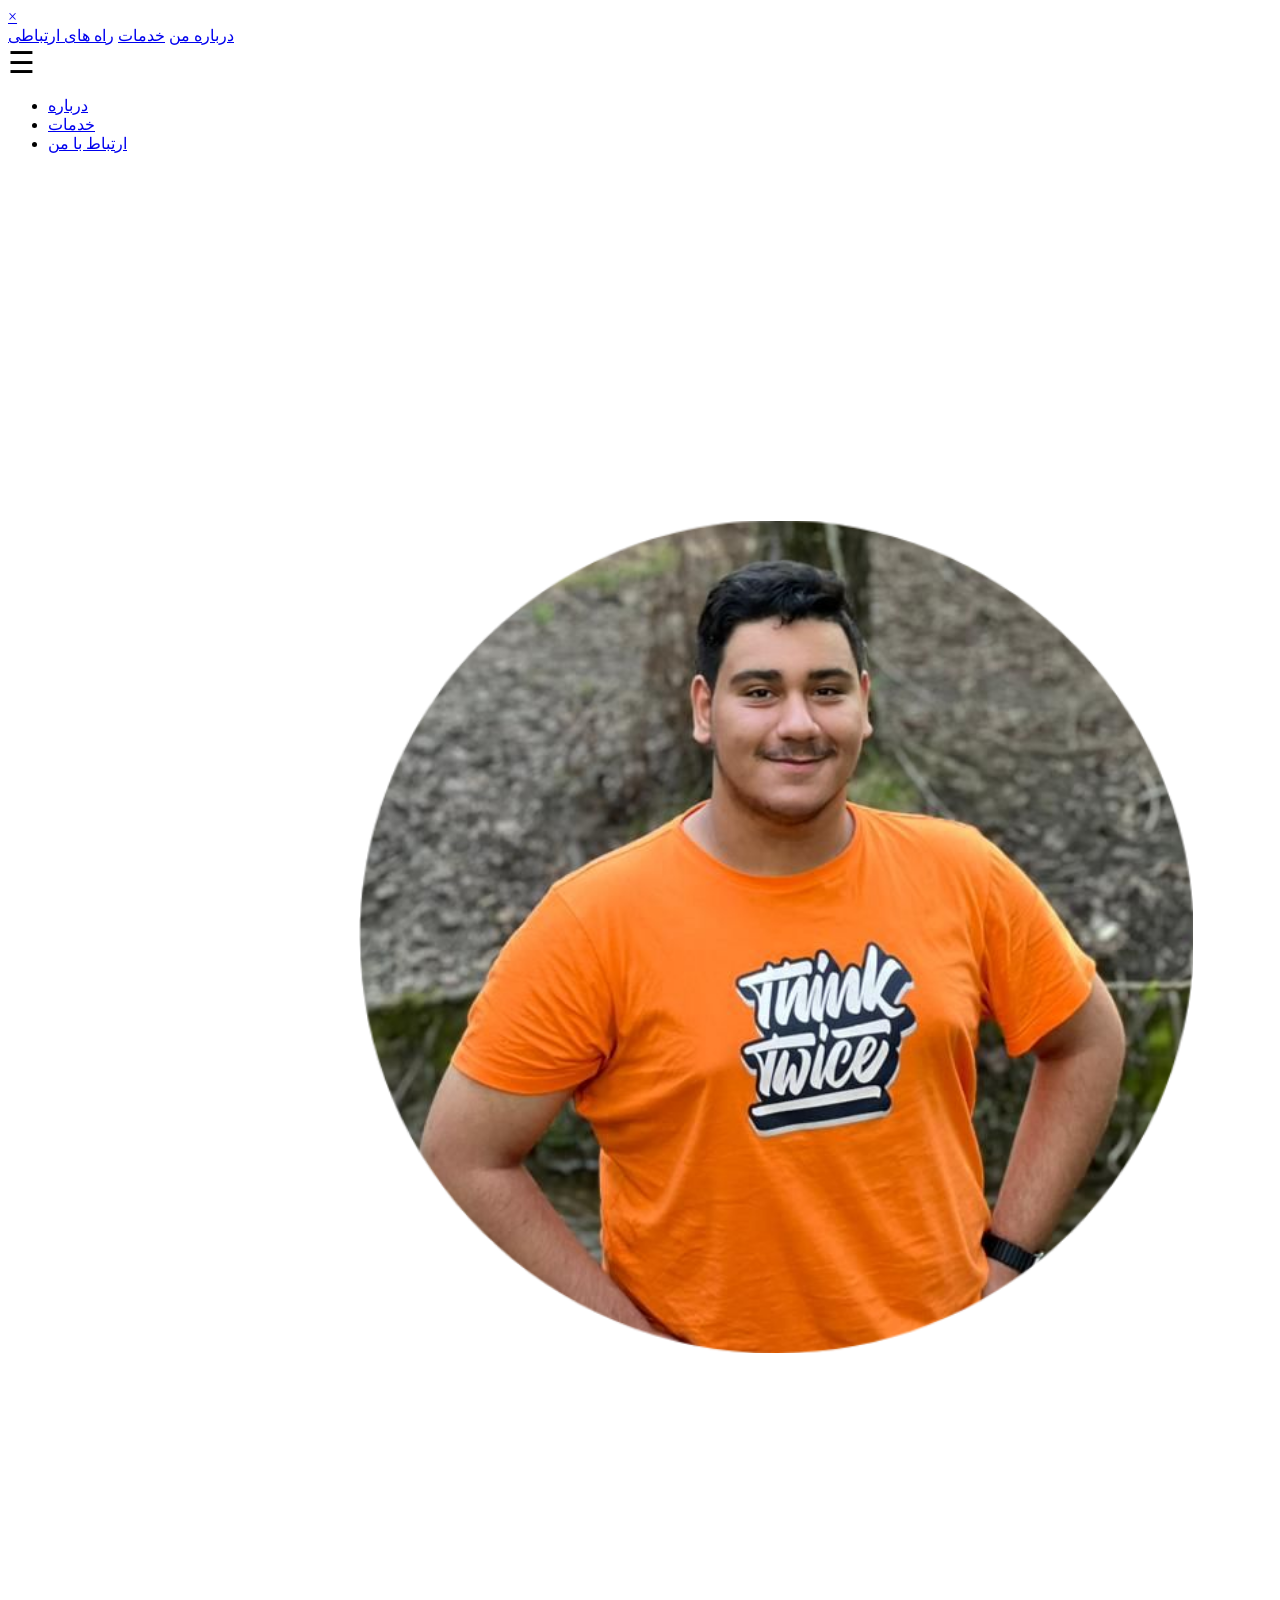
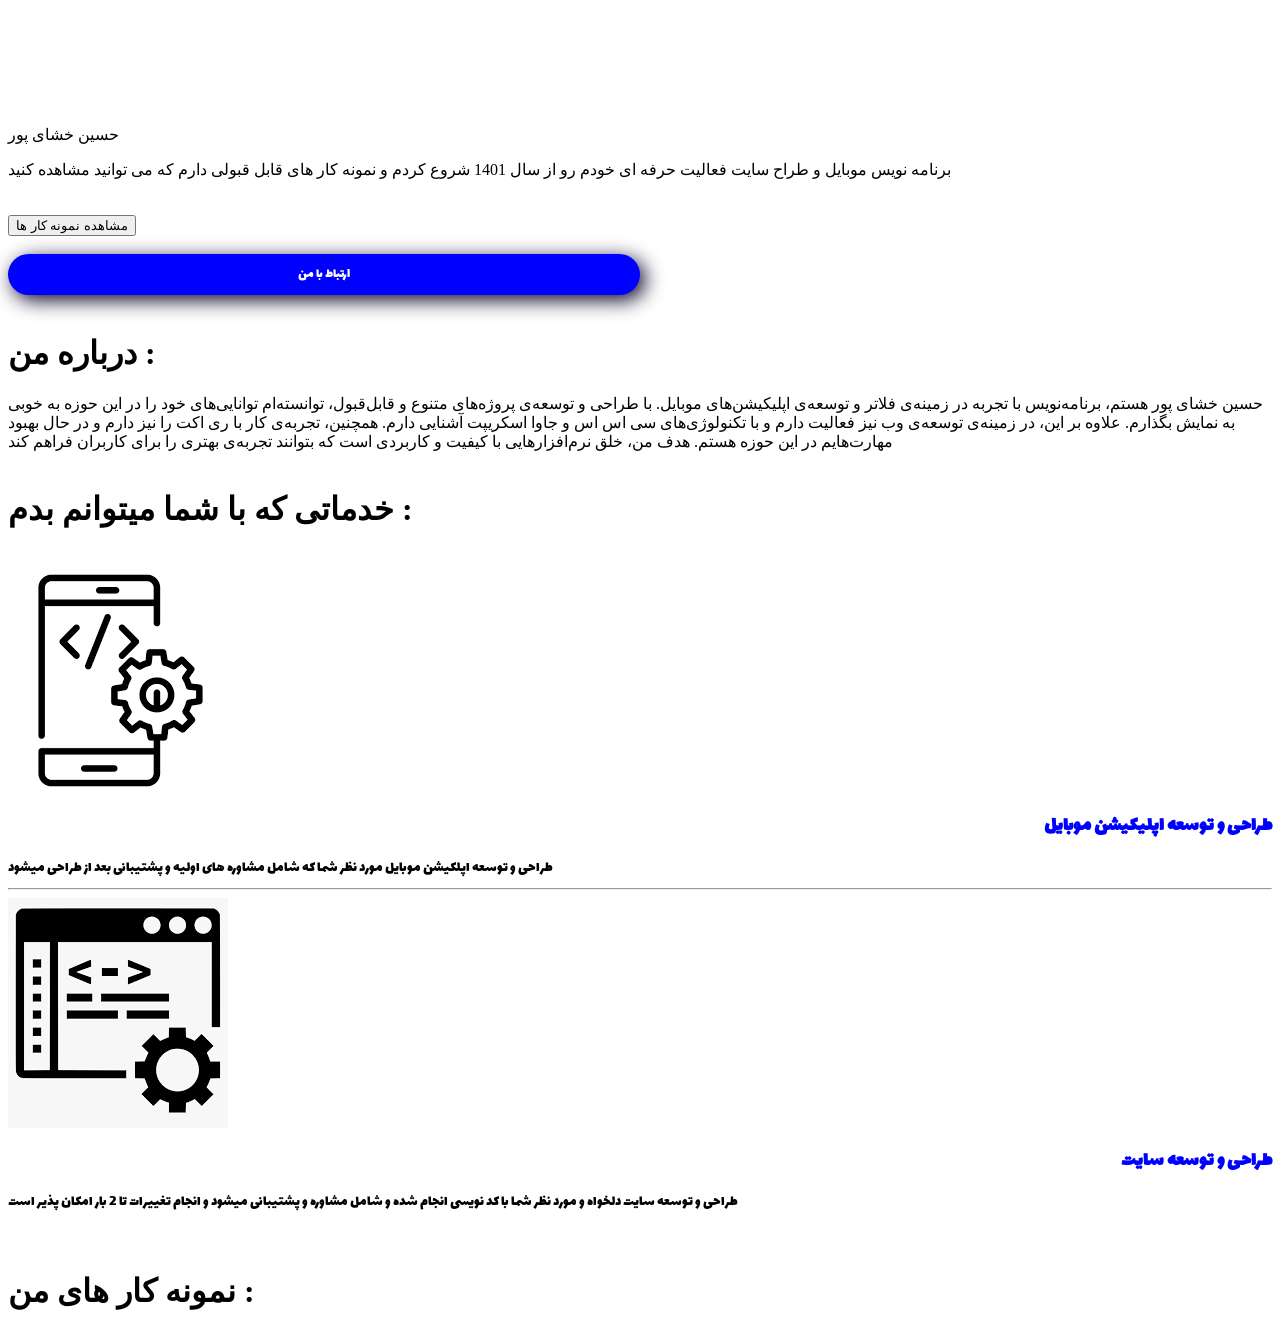
==== index.html @ e299db0a "Add files via upload" ====
<!DOCTYPE html>
<html lang="en">
  <head>
    <meta charset="UTF-8" />
    <link rel="shortcut icon" href="hhh.png" type="image/x-icon" />
    <link rel="stylesheet" href="style.css" />
    <meta name="viewport" content="width=device-width, initial-scale=1.0" />
    <!-- <meta http-equiv="X-UA-Compatible" content="IE=7"> -->
    <title>HosseinKhashaypour</title>
  </head>

  <body>
    <header>
      <section id="top">
        <div id="myNav" class="overlay">
          <a href="javascript:void(0)" class="closebtn" onclick="closeNav()"
            >&times;</a
          >
          <div class="overlay-content">
            <a href="#">درباره من</a>
            <a href="#">خدمات</a>
            <a href="#">راه های ارتباطی</a>
          </div>
        </div>
        <span
          style="font-size: 30px; cursor: pointer"
          onclick="openNav()"
          class="menu"
          >&#9776;
        </span>
        <!-- <div id="theme">
                <img src="light-mode.png" alt="light-mode" class="light-icon">
            </div> -->
        <div id="menu-res">
          <nav>
            <ul>
              <li><a href="index.html" class="about">درباره</a></li>
              <li><a href="services.html">خدمات</a></li>
              <li>
                <a
                  href="contact.html
                            "
                  >ارتباط با من</a
                >
              </li>
              <!-- <li><a href="#"></a></li> -->
            </ul>
          </nav>
        </div>
      </section>

      <section id="bottom">
        <div id="MySelf">
          <img src="hkh.png" alt="hkh" class="hkh" title="حسین خشای پور" />
        </div>
      </section>
      <main>
        <div id="content-container">
          <div class="content">
            <p>حسین خشای پور</p>
            <p1>برنامه نویس موبایل و طراح سایت</p1>
            <p2>فعالیت حرفه ای خودم رو از سال 1401 شروع کردم</p2>
            <p2>و نمونه کار های قابل قبولی دارم که می توانید مشاهده کنید</p2>
          </div>
        </div>
        <br />
        <br />
        <div id="resume">
          <button class="resume" style="text-align: center">
            مشاهده نمونه کار ها
          </button>
        </div>
        <br />
        <div id="contact">
          <button class="button" style="text-align: center">
            ارتباط با من
          </button>
        </div>
        <br />
        <div id="aboutme">
          <h1>درباره من :</h1>
          <p1>
            حسین خشای پور هستم، برنامه‌نویس با تجربه در زمینه‌ی فلاتر و توسعه‌ی
            اپلیکیشن‌های موبایل. با طراحی و توسعه‌ی پروژه‌های متنوع و قابل‌قبول،
            توانسته‌ام توانایی‌های خود را در این حوزه به خوبی به نمایش بگذارم.
            علاوه بر این، در زمینه‌ی توسعه‌ی وب نیز فعالیت دارم و با
            تکنولوژی‌های سی اس اس و جاوا اسکریپت آشنایی دارم. همچنین، تجربه‌ی
            کار با ری اکت را نیز دارم و در حال بهبود مهارت‌هایم در این حوزه
            هستم. هدف من، خلق نرم‌افزارهایی با کیفیت و کاربردی است که بتوانند
            تجربه‌ی بهتری را برای کاربران فراهم کند
          </p1>
        </div>
        <br />
        <div id="give-services">
          <h1>خدماتی که با شما میتوانم بدم :</h1>
        </div>
        <br />
        <div id="services-container">
          <img
            src="assets/images/app.png"
            alt="app develpment"
            class="service-image"
          />
          <h1 class="services-title">طراحی و توسعه اپلیکیشن موبایل</h1>
          <p1 class="services-deatail"
            >طراحی و توسعه اپلکیشن موبایل مورد نظر شما که شامل مشاوره های اولیه
            و پشتیبانی بعد از طراحی میشود</p1
          >
        </div>
        <hr />
        <div id="services-container">
          <img
            src="assets/images/site.png"
            alt="app develpment"
            class="service-image"
          />
          <h1 class="services-title">طراحی و توسعه سایت</h1>
          <p1 class="services-deatail">
            طراحی و توسعه سایت دلخواه و مورد نظر شما با کد نویسی انجام شده و
            شامل مشاوره و پشتیبانی میشود و انجام تغییرات تا 2 بار امکان پذیر است
          </p1>
        </div>
        <br />
        <br />
        <div id="samples-container">
            <h1>نمونه کار های من :</h1>
        </div>
      </main>
    </header>
    <script src="script.js"></script>
  </body>
</html>
---- style.css ----
:root {
  --fontirs: irs;
  --fontbahman: bahman;
  --fontlale: lale;
  --fontaviny: aviny;
  --color1: #04aa6d;
  --color2: #6528e0;
  --color3: rgb(7 112 112);
  --color4: rgb(23, 240, 23);
  --color5: #0c0025;
  --color6: rgb(1, 1, 54);
  --color7: #171615;
  --color8: #1d1615;
  --color9: #20211a;
  --color10: #141514;
  --color11: #0f0616;
  --color12: #292827;
  --bg-light: #eee;
  --bg-dark: #444;
  --bg-dark-2: #151515;
  --primaryColor : rgb(255, 255, 255);
  --primary2Color : blue;
}

* {
  box-sizing: border-box;
}
@font-face {
  font-family: irs;
  src: url(IRANSansWeb_Bold.ttf);
}

@font-face {
  font-family: lale;
  src: url(Lalezar-Regular.ttf);
}

@font-face {
  font-family: bahman;
  src: url(Bahman\ 1.ttf);
}

@font-face {
  font-family: aviny;
  src: url(aviny.ttf);
}
* {
  box-sizing: border-box;
  /* user-select: none; */
}
body {
  overflow-x: hidden;
  background-color: var(--primaryColor);
  /* background-color: red; */
  /* transition: background-color 1s; */
}

@keyframes anim {
  0%,
  100% {
    transform: translateY(5px);
  }
  50% {
    transform: translateY(-65px);
  }
}

@keyframes anim2 {
  0%,
  100% {
    transform: rotate(-10deg);
  }
  50% {
    transform: rotate(10deg);
  }
}

/* responsive for mobile */
@media (min-width: 300px) and (max-width : 480px) {
  .overlay {
    height: 100%;
    width: 0;
    position: fixed;
    z-index: 1;
    top: 0;
    left: 0;
    background-color: rgb(0,0,0);
    background-color: rgba(0,0,0, 0.9);
    overflow-x: hidden;
    transition: 0.5s;
  }
  
  .overlay-content {
    position: relative;
    top: 25%;
    width: 100%;
    text-align: center;
    margin-top: 30px;
    font-family: var(--fontirs);
  }
  
  .overlay a {
    padding: 8px;
    text-decoration: none;
    font-size: 36px;
    color: #818181;
    display: block;
    transition: 0.3s;
  }
  
  .overlay a:hover, .overlay a:focus {
    color: #f1f1f1;
  }
  
  .overlay .closebtn {
    position: absolute;
    top: 20px;
    right: 45px;
    font-size: 60px;
  }
  
  @media screen and (max-height: 450px) {
    .overlay a {font-size: 20px}
    .overlay .closebtn {
    font-size: 40px;
    top: 15px;
    right: 35px;
    }
  }
  .menu , span{
    width: fit-content;
    color: white;
    background-color: blue;
    padding: 10px;
    border-radius: 10px;
    display: flex;
    justify-content: flex-end;
    align-items: flex-end;
  }


  /* responsive menu for laptop */
  #menu-res{
    display: none;
  }
  #theme {
    display: flex;
    justify-content: flex-end;
    align-items: flex-start;
  }
  #theme img {
    width: 11%;
    margin-top: -12%;
    margin-right: 2%;
  }
  #MySelf {
    display: flex;
    justify-content: center;
    align-items: center;
  }
  .hkh {
    width: 350px;
    border-radius: 50%;
    margin-top: -5%;
    animation: imgMovments 5s linear forwards infinite;
    /* outline: 1px solid white; */
    /* outline-width: fit-content; */
  }
  #content-container {
    display: flex;
    justify-content: center;
    align-items: center;
    flex-direction: column;
    margin-top: -30%;
    color: black;
  }
  .content {
    display: flex;
    justify-content: center;
    align-items: center;
    flex-direction: column;
    color: black;
    font-family: var(--fontaviny);
    font-size: 30px;
  }
  .content > p1 {
    text-align: center;
    font-size: 28px;
    /* margin-top: -10%; */
    color: black;
    /* margin: 5%; */
  }
  .content > p2 {
    text-align: center;
    font-size: 23px;
    font-family: var(--fontaviny);
    color: white;
    color: black;
    
  }
  #resume {
    display: flex;
    justify-content: center;
    align-items: center;
  }
  .resume {
    border: none;
    outline: none;
    width: 50%;
    padding: 10px 20px;
    border-radius: 295px;
    font-family: var(--fontlale);
    background-color: var(--color5);
    color: white;
    box-shadow: 5px 5px 20px #0c0025;
    transition: background-color 1s;
  }
  .resume:active {
    opacity: 0.5;
  }
  #socials {
    display: flex;
    justify-content: center;
    align-items: center;
    flex-direction: row;
    margin: 0 30%;
    /* border: 2px solid white; */
    /* border-radius: 50%; */
    /* width: 50%; */
  }
  /* #socials a{
    margin : 0 50px;
  } */
  #socials a > img {
    border: 1px solid white;
    border-radius: 50%;
    padding: 10px;
    width: 30%;
    text-align: center;
    /* margin : 0 1px; */
    /* margin-left: 23%; */
    margin: 0 10px;
  }
  #socials a > img:active {
    background-color: white;
  }
  #contact{
    display: flex;
    justify-content: center;
    align-items: center;
  }
  #aboutme{
    display: flex;
    justify-content: flex-end;
    align-items: flex-end;
    flex-direction: column;
  }
  #aboutme>h1{
    direction: rtl;
    font-size: 25px;
    font-family: var(--fontlale);
  }
  #aboutme > p1{
    direction: rtl;
    text-align: right;
    font-family: var(--fontirs);
  }
  #give-services{
    direction: rtl;
  }
  #give-services > h1{
    font-size: 25px;
    font-family: var(--fontlale);
  }
  #services-container{
    display: flex;
    justify-content: flex-end;
    align-items: flex-end;
    flex-direction: column;
    width: 100%;
  }
  .service-image{
    width: 20%;
  }
  #samples-container{
    display: flex;
    justify-content: center;
    align-items: center;
    width: 100%;
    direction: rtl;
  }
  #samples-container > h1{
    font-family: var(--fontlale);
    font-size: 25px;
  }
}

/* @media (min-width: 401px) {
  span {
    display: none;
  }
  body {
    display: flex;
    justify-content: center;
    align-items: center;
    height: 100vh;
  }
  #theme {
    width: 30%;
  }
  #content-container{
    display: flex;
    justify-content: center;
    align-items: center;
  }
  #content-container > .content {
    display: flex;
    justify-content: center;
    align-items: center;
    margin-top: 1%;
    margin-right: 30%;
  }
  #resume {
    display: flex;
    justify-content: center;
    align-items: center;
    margin-left: -1%;
    margin-right: 20%;
  }
  #resume > button:hover {
    opacity: 0.5;
  }
  #resume > button:active {
    transform: scale(1.1);
  }
  #resume > button {
    width: 30%;
    cursor: pointer;
    /* margin-top: 15%; */

  /* #socials {
    display: flex;
    justify-content: center;
    align-items: center;
    flex-direction: row;
    margin: 0 30%;
    margin-top: -20%;
  }
  #socials a > img {
    width: 20%;
    margin-top: 50%;
    margin-left: -5%;
    margin-right: 20%;

  }
  #socials a > img:hover {
    background-color: gray;
  }
  #theme {
    display: flex;
    justify-content: flex-start;
    align-items: flex-start;
    /* margin-top: ; */

@keyframes imgMovments{
  from{
    transform: translateX(0);
  }
  50%{
    transform: translateX(5px);
  }
  100%{
    transform: translateX(0);
  }
}


.button{
  border: none;
  outline: none;
  width: 50%;
  padding: 10px 20px;
  border-radius: 295px;
  font-family: var(--fontlale);
  background-color: var(--primary2Color);
  color: white;
  box-shadow: 5px 5px 20px #0c0025;
  transition: background-color 1s;
}

.services-title{
  text-align: right;
  font-family: var(--fontlale);
  font-size: 20px;
  color: var(--primary2Color);
}
.services-deatail{
 font-family: var(--fontlale);
 text-align: right;
 font-size: 15px;
}
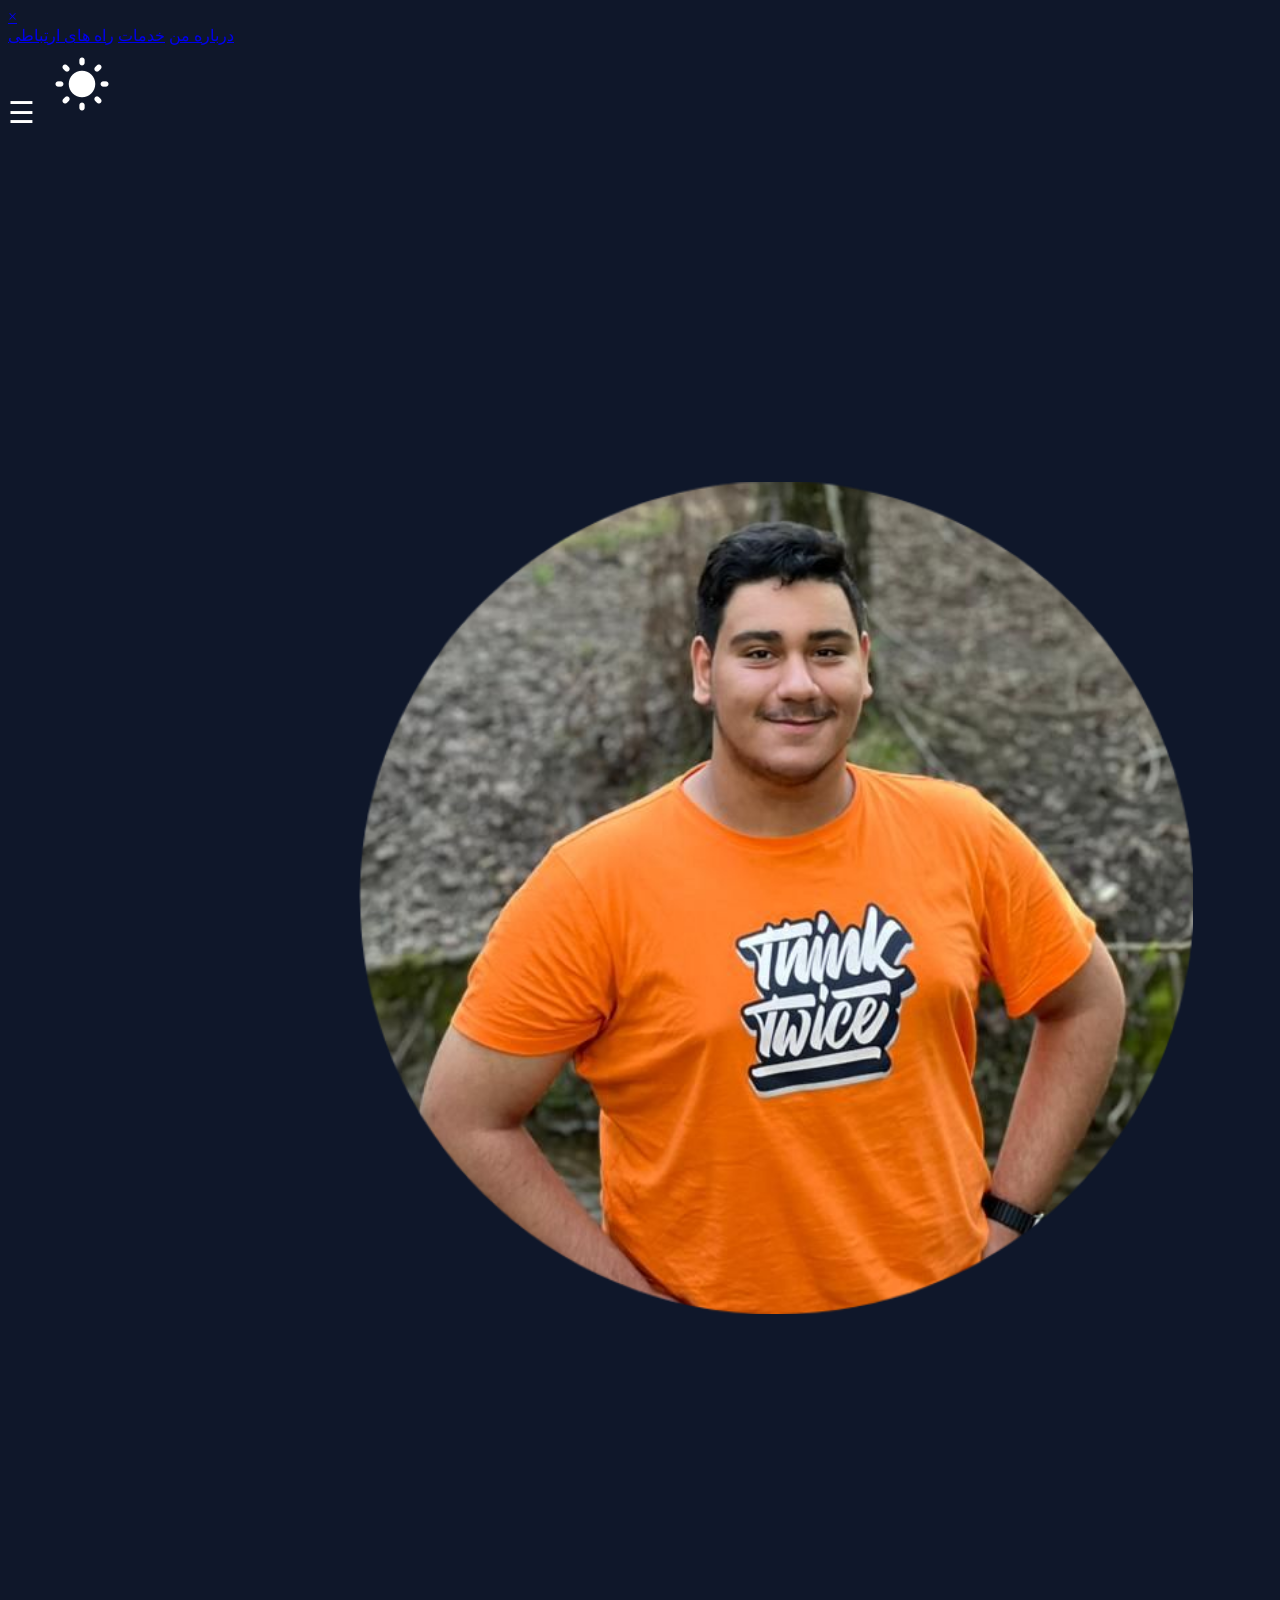
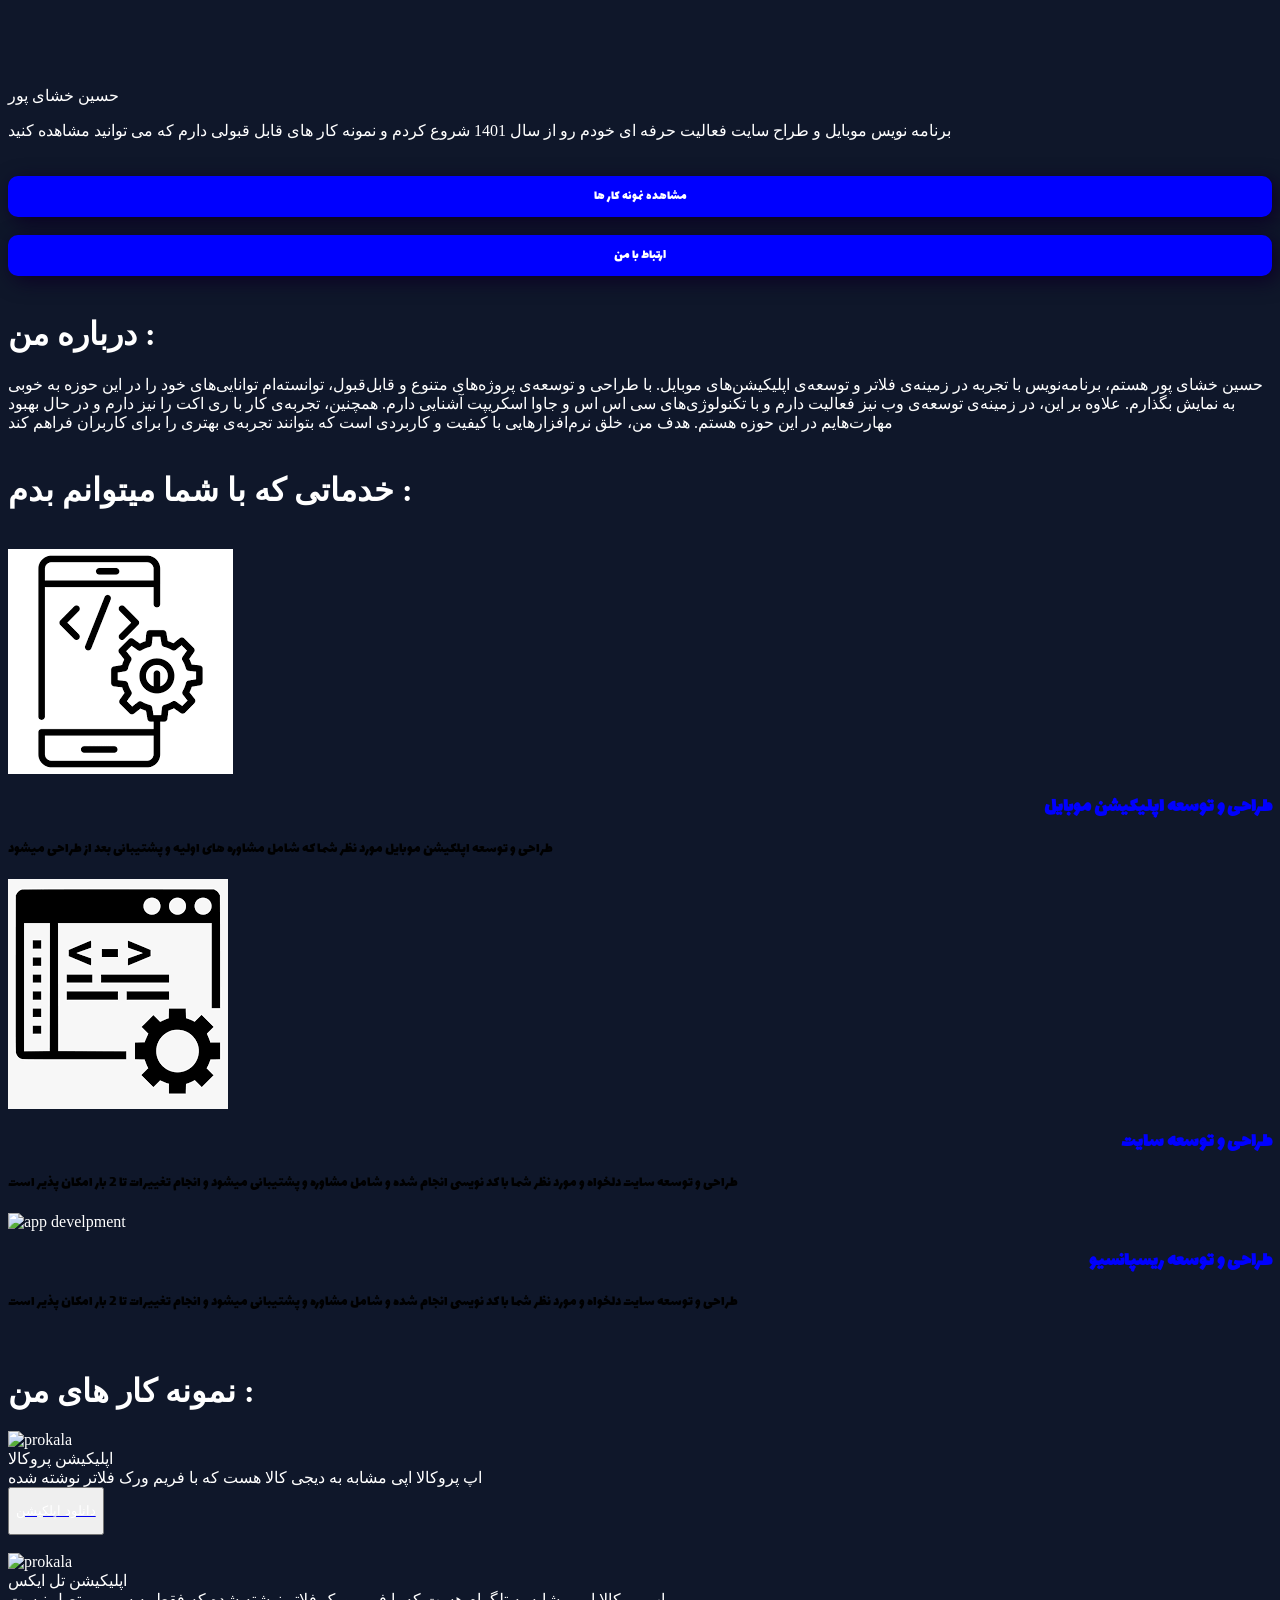
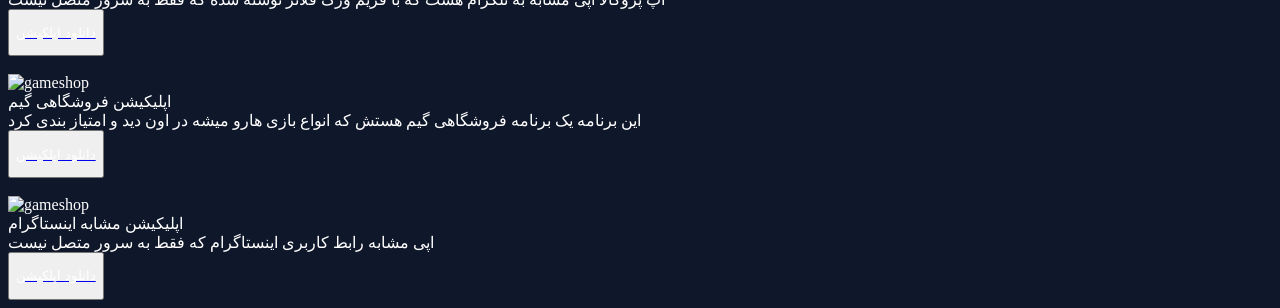
==== commit e3f0b05e: "Add files via upload" ====
--- a/index.html
+++ b/index.html
@@ -4,6 +4,7 @@
     <meta charset="UTF-8" />
     <link rel="shortcut icon" href="hhh.png" type="image/x-icon" />
     <link rel="stylesheet" href="style.css" />
+    <!-- <link id="theme-stylesheet" rel="stylesheet" href="light-theme.css"> -->
     <meta name="viewport" content="width=device-width, initial-scale=1.0" />
     <!-- <meta http-equiv="X-UA-Compatible" content="IE=7"> -->
     <title>HosseinKhashaypour</title>
@@ -17,36 +18,24 @@
             >&times;</a
           >
           <div class="overlay-content">
-            <a href="#">درباره من</a>
-            <a href="#">خدمات</a>
+            <a href="#aboutme" onclick="closeNav()">درباره من</a>
+            <a href="#give-services" onclick="closeNav()">خدمات</a>
             <a href="#">راه های ارتباطی</a>
           </div>
         </div>
-        <span
-          style="font-size: 30px; cursor: pointer"
-          onclick="openNav()"
-          class="menu"
-          >&#9776;
-        </span>
+<div class="topSection-options">
+  <span
+  style="font-size: 30px; cursor: pointer"
+  onclick="openNav()"
+  class="menu"
+  >&#9776;
+</span>
+<img src="dark-mode.png" alt="dark-mode" class="dark-icon" id="toggle-theme" />
+</div>
         <!-- <div id="theme">
                 <img src="light-mode.png" alt="light-mode" class="light-icon">
             </div> -->
-        <div id="menu-res">
-          <nav>
-            <ul>
-              <li><a href="index.html" class="about">درباره</a></li>
-              <li><a href="services.html">خدمات</a></li>
-              <li>
-                <a
-                  href="contact.html
-                            "
-                  >ارتباط با من</a
-                >
-              </li>
-              <!-- <li><a href="#"></a></li> -->
-            </ul>
-          </nav>
-        </div>
+      
       </section>
 
       <section id="bottom">
@@ -66,7 +55,7 @@
         <br />
         <br />
         <div id="resume">
-          <button class="resume" style="text-align: center">
+          <button class="resume button" style="text-align: center" id="resumeButton">
             مشاهده نمونه کار ها
           </button>
         </div>
@@ -107,7 +96,7 @@
             و پشتیبانی بعد از طراحی میشود</p1
           >
         </div>
-        <hr />
+        <br>
         <div id="services-container">
           <img
             src="assets/images/site.png"
@@ -120,11 +109,67 @@
             شامل مشاوره و پشتیبانی میشود و انجام تغییرات تا 2 بار امکان پذیر است
           </p1>
         </div>
+        <br>
+        <div id="services-container">
+          <img
+            src="assets/images/responsive.png"
+            alt="app develpment"
+            class="service-image"
+          />
+          <h1 class="services-title">طراحی و توسعه ریسپانسیو</h1>
+          <p1 class="services-deatail">
+            طراحی و توسعه سایت دلخواه و مورد نظر شما با کد نویسی انجام شده و
+            شامل مشاوره و پشتیبانی میشود و انجام تغییرات تا 2 بار امکان پذیر است
+          </p1>
+        </div>
         <br />
         <br />
         <div id="samples-container">
             <h1>نمونه کار های من :</h1>
         </div>
+        <div id="samples">
+        <img src="assets/images/prokalaimg.jpg" alt="prokala" class="sampleImagesSize">
+        <br>
+          <p1> اپلیکیشن پروکالا</p1>
+          <br>
+          <p1 class="desc">اپ پروکالا اپی مشابه به دیجی کالا هست که با فریم ورک فلاتر نوشته شده</p1>
+          <br>
+          <button class="downloadBtn"><a href="assets/prokalaapk/app-release.apk" download="app-release.apk"><p>دانلود اپلکیشن</p>
+          </a></button>
+        </div>
+        <br>
+        <div id="samples">
+          <img src="assets/images/prokalaimg.jpg" alt="prokala" class="sampleImagesSize">
+          <br>
+            <p1> اپلیکیشن تل ایکس</p1>
+            <br>
+            <p1 class="desc">اپ پروکالا اپی مشابه به تلگرام هست که با فریم ورک فلاتر نوشته شده که فقط به سرور متصل نیست</p1>
+            <br>
+            <button class="downloadBtn"><a href="assets/apk/app-release.apk" download="app-release.apk"><p>دانلود اپلکیشن</p>
+            </a></button>
+          </div>
+          <br>
+          <div id="samples">
+            <img src="assets/images/gamesellerimg.png" alt="gameshop" class="sampleImagesSize">
+            <br>
+              <p1> اپلیکیشن فروشگاهی گیم</p1>
+              <br>
+              <p1 class="desc">این برنامه یک برنامه فروشگاهی گیم هستش که انواع بازی هارو میشه در اون دید و امتیاز بندی کرد</p1>
+              <br>
+              <button class="downloadBtn"><a href="assets/gameshopapk/app-release.apk" download="app-release.apk"><p>دانلود اپلکیشن</p>
+              </a></button>
+            </div>
+            <br>
+            <div id="samples">
+              <img src="assets/images/igimgs.png" alt="gameshop" class="sampleImagesSize">
+              <br>
+                <p1> اپلیکیشن مشابه اینستاگرام </p1>
+                <br>
+                <p1 class="desc">اپی مشابه رابط کاربری اینستاگرام که فقط به سرور متصل نیست</p1>
+                <br>
+                <button class="downloadBtn"><a href="assets/igapk/app-release.apk" download="app-release.apk"><p>دانلود اپلکیشن</p>
+                </a></button>
+              </div>
       </main>
     </header>
     <script src="script.js"></script>
--- a/style.css
+++ b/style.css
@@ -3,6 +3,14 @@
   --fontbahman: bahman;
   --fontlale: lale;
   --fontaviny: aviny;
+  /* backgroundColors : 'rgb(15 23 42)',
+  textColors : 'white',
+  containerTextColors : 'white',
+  containerColors : 'gray', */
+  --background-color : ${lightModeColors.backgroundColors}
+  --text-colors : ${lightModeColors.textColors}
+ --container-text-colors : ${lightModeColors.containerTextColors}
+ --container-colors : ${lightModeColors.containerColors}
   --color1: #04aa6d;
   --color2: #6528e0;
   --color3: rgb(7 112 112);
@@ -20,6 +28,7 @@
   --bg-dark-2: #151515;
   --primaryColor : rgb(255, 255, 255);
   --primary2Color : blue;
+  --darkBg : rgb(15 23 42);
 }
 
 * {
@@ -50,8 +59,7 @@
 }
 body {
   overflow-x: hidden;
-  background-color: var(--primaryColor);
-  /* background-color: red; */
+  /* background-color: ; */
   /* transition: background-color 1s; */
 }
 
@@ -65,6 +73,7 @@
   }
 }
 
+
 @keyframes anim2 {
   0%,
   100% {
@@ -76,7 +85,7 @@
 }
 
 /* responsive for mobile */
-@media (min-width: 300px) and (max-width : 480px) {
+@media (min-width: 300px) and (max-width : 500px) {
   .overlay {
     height: 100%;
     width: 0;
@@ -179,7 +188,7 @@
     justify-content: center;
     align-items: center;
     flex-direction: column;
-    color: black;
+    color: var(--text-colors);
     font-family: var(--fontaviny);
     font-size: 30px;
   }
@@ -210,7 +219,7 @@
     padding: 10px 20px;
     border-radius: 295px;
     font-family: var(--fontlale);
-    background-color: var(--color5);
+    background-color: var(--color5) !important;
     color: white;
     box-shadow: 5px 5px 20px #0c0025;
     transition: background-color 1s;
@@ -278,9 +287,14 @@
     align-items: flex-end;
     flex-direction: column;
     width: 100%;
+    background-color: rgb(235, 234, 234);
+    padding: 10px 20px;
+    border-radius: 10px;
   }
   .service-image{
     width: 20%;
+    object-fit: contain;
+    mix-blend-mode: multiply;
   }
   #samples-container{
     display: flex;
@@ -292,75 +306,66 @@
   #samples-container > h1{
     font-family: var(--fontlale);
     font-size: 25px;
-  }
-}
-
-/* @media (min-width: 401px) {
-  span {
-    display: none;
-  }
-  body {
-    display: flex;
-    justify-content: center;
-    align-items: center;
-    height: 100vh;
-  }
-  #theme {
-    width: 30%;
-  }
-  #content-container{
-    display: flex;
-    justify-content: center;
-    align-items: center;
-  }
-  #content-container > .content {
-    display: flex;
-    justify-content: center;
-    align-items: center;
-    margin-top: 1%;
-    margin-right: 30%;
-  }
-  #resume {
-    display: flex;
-    justify-content: center;
-    align-items: center;
-    margin-left: -1%;
-    margin-right: 20%;
-  }
-  #resume > button:hover {
-    opacity: 0.5;
-  }
-  #resume > button:active {
-    transform: scale(1.1);
-  }
-  #resume > button {
-    width: 30%;
-    cursor: pointer;
-    /* margin-top: 15%; */
-
-  /* #socials {
-    display: flex;
-    justify-content: center;
-    align-items: center;
+    
+  }
+  #samples{
+    display: flex;
+    justify-self: center;
+    align-items: center;
+    flex-direction: column;
+    font-family: var(--fontirs);
+    width: 100%;
+    background-color: gray;
+    padding: 10px 20px;
+    color: white;
+    vertical-align: center;
+    border-radius: 10px 20px;
+  }
+  #samples > p1{
+    color: white !important;
+    font-family: var(--fontirs);
+
+  }
+  .desc{
+    text-align: right;
+    font-family: var(--fontlale);
+    font-size: 20px;
+    color: white !important;
+  }
+  .topSection-options{
+    display: flex;
     flex-direction: row;
-    margin: 0 30%;
-    margin-top: -20%;
-  }
-  #socials a > img {
-    width: 20%;
-    margin-top: 50%;
-    margin-left: -5%;
-    margin-right: 20%;
-
-  }
-  #socials a > img:hover {
-    background-color: gray;
-  }
-  #theme {
-    display: flex;
-    justify-content: flex-start;
-    align-items: flex-start;
-    /* margin-top: ; */
+    justify-content: space-between;
+    align-items: center;
+  }
+  .topSection-options > img{
+    width: 10%;
+  }
+  .sampleImagesSize{
+    width: 100%;
+  }
+  .downloadBtn{
+    background-color: var(--color2);
+    border: none;
+    outline: none;
+    color: white !important;
+    font-family: var(--fontlale);
+    width: 50%;
+    padding: 0;
+    border-radius: 10px 20px;
+  }
+  .downloadBtn > a  > p{
+    color: white !important;
+  }
+  a{
+    color: white;
+    text-decoration: none;
+  }
+}
+
+@media(min-width : 600px) and (max-width:1024px){
+  
+}
 
 @keyframes imgMovments{
   from{
@@ -378,9 +383,9 @@
 .button{
   border: none;
   outline: none;
-  width: 50%;
+  width: 100%;
   padding: 10px 20px;
-  border-radius: 295px;
+  border-radius: 10px;
   font-family: var(--fontlale);
   background-color: var(--primary2Color);
   color: white;
@@ -398,4 +403,5 @@
  font-family: var(--fontlale);
  text-align: right;
  font-size: 15px;
+ color: black !important;
 }
